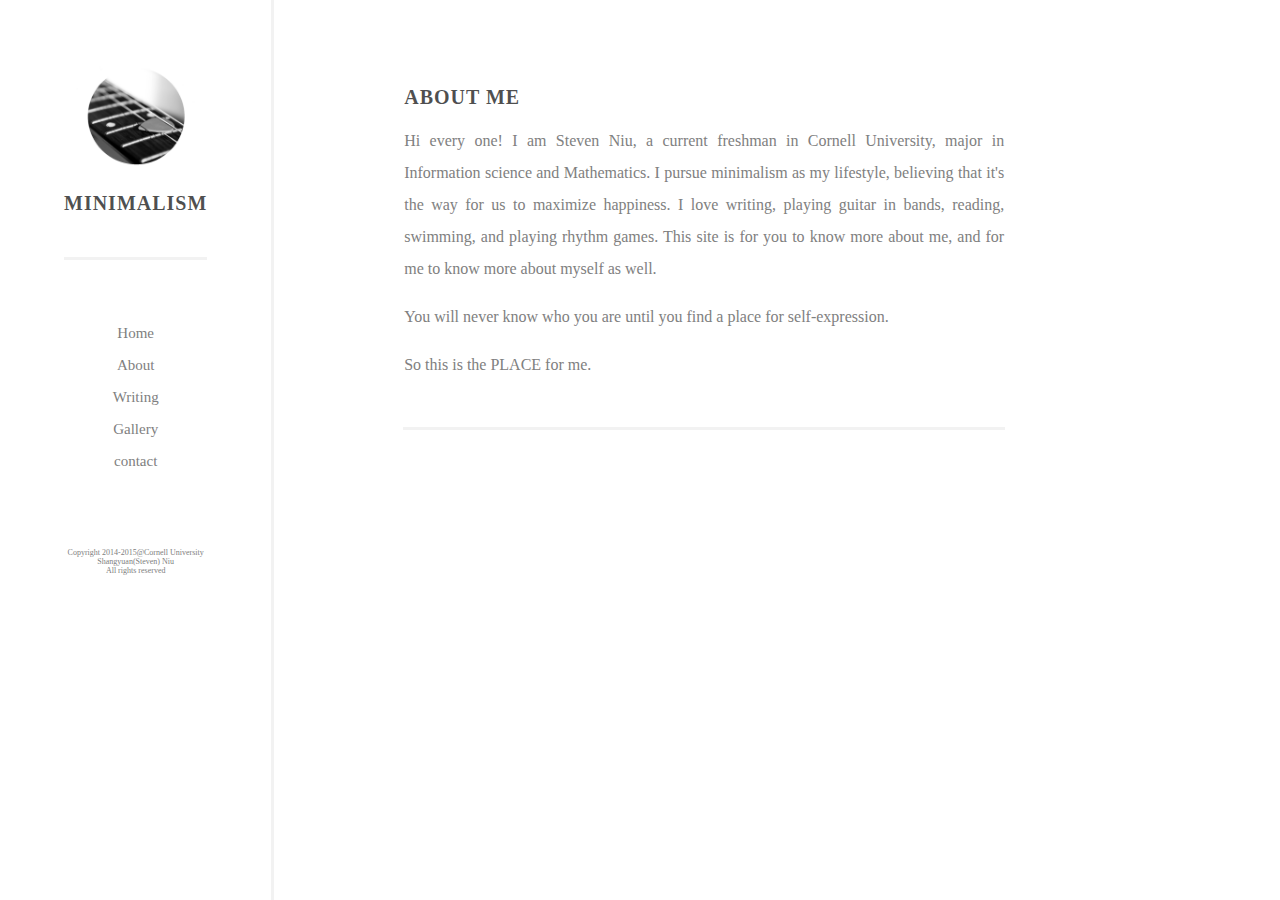
==== about.html @ e4a2d103 "Add source code" ====
<!doctype html>

<html lang="en">
<head>
    <meta charset="UTF-8">
    <title>Shangyuan Niu's Personal Website</title>
    <link rel="stylesheet" type="text/css" href="css/css.css">
</head>
<body>


    <div class="Navigation">
    <div id="nav-up">
        <img src="img/guitar.jpg" width="120" alt="guitar">
        <p id="title">MINIMALISM</p>
    </div>
    <div id="nav-down">
        
        <ul>
            <li><a href="index.html">Home</a></li>
            <li><a href="about.html">About</a></li>
            <li><a href="writing.html">Writing</a></li>
            <li><a href="gallery.html">Gallery</a></li>
            <li><a href="contact.html">contact</a></li>
        </ul>
    </div>
    <br/>
    <div class="Copyright"><p>Copyright 2014-2015@Cornell University<br>Shangyuan(Steven) Niu<br>All rights reserved</p></div>
</div>


    <div class="content">
        <div class="quote">
            <p><span class="title2">ABOUT ME</span></p>
            <div class="quotecontent">
                <p>Hi every one! I am Steven Niu, a current freshman in Cornell University, major in Information science and Mathematics. I pursue minimalism as my lifestyle, believing that it's the way for us to maximize happiness. I love writing, playing guitar in bands, reading, swimming, and playing rhythm games. This site is for you to know more about me, and for me to know more about myself as well. </p>
                <p>You will never know who you are until you find a place for self-expression.</p>
                <p>So this is the PLACE for me.
                </p>
            </div>

        </div>
    </div>
</body>
</html>
---- css/css.css ----
body {
	margin: 0px;
	font-family: Calibri;
}

.Navigation {	
	padding-left: 5%;
	padding-right: 5%;
	padding-top: 5%;
	min-width: 100px;
	height: 100%;
	background-color:white; 
	position: fixed;
	text-decoration: none;
	z-index: 0;
	border-right-width: 3px;
	border-right-color: rgba(0, 0, 0, 0.05);
	border-right-style: solid;
}

#nav-up{
	z-index: 1;
	min-width: 100px;
	text-align: center;
	padding-bottom: 15%;
	margin-bottom: 40%;
	border-bottom-width: 3px;
	border-bottom-color: rgba(0, 0, 0, 0.05);
	border-bottom-style: solid;
	font-family: Calibri;
}

#title{
	color: rgba(0, 0, 0, 0.7);
	font-weight: 600;
	font-size: 20px;
	letter-spacing: 1px;
	
}


.Navigation a:link,a:visited
{

color: grey;
text-align:center;
padding:6px;
text-decoration:none;
}
.Navigation a:hover,a:active
{
font-weight:bold;
color:green;
}
.Navigation p {
	color: grey;
	font-family: Calibri;
        font-size: large
}

.Navigation ul {
	list-style-type:none;
	margin:0;
	padding:0;
	text-align: center;
	line-height:200%
}

.Navigation li {
	display:block;
        font-family: Calibri;
        font-size: 15px;
}

.content {
	z-index: 1;
	padding-left: 19%;
	font-family: Calibri;
	font-size: small;
	color: grey;
}


	
.quote{
	text-align: left;
	width: 600px;
	padding: 1px;
	color: black;
	margin-left: 160px;
	padding-top: 70px;
	padding-bottom: 30px;
	font-size: 16px;
	border-bottom-width: 3px;
	border-bottom-color: rgba(0, 0, 0, 0.05);
	border-bottom-style: solid;
}

.title2{
	letter-spacing: 1px;
	padding-left:0;
	color: rgba(0, 0, 0, 0.7);
	font-weight: 600;
	font-size: 20px;
	
}

.author{
	padding-left: 10px;
}

.author2{
	line-height: 20px;
	padding-left: 10px;
	color: black;
	font-size: 16px;
}
.quotecontent	{
	line-height: 200%;
	color: grey;
	text-align: justify;
}

.contactcontent	{
	line-height: 200%;
	color: grey;
	text-align: justify;
	padding-bottom: 10px;
	border-bottom-width: 3px;
	border-bottom-color: rgba(0, 0, 0, 0.05);
	border-bottom-style: solid;
}


.profile{
	padding-top:30px;
}

.profile img{
	padding-top: 20px;	
	padding-left: 15%;
	padding-bottom: 70px;
	width: 600px;
}

.profile p {
	padding-left: 15%;
}

.Copyright p {
	z-index: 1;
	font-family: verdana;
	font-size: 8px;
	color: grey;
	padding-top: 45px;
	text-align: center;
}

.photo{
	width: 600px;
	padding: 1px;
	margin-left: 160px;
	padding-top: 70px;
	padding-bottom: 30px;
	border-bottom-width: 3px;
	border-bottom-color: rgba(0, 0, 0, 0.05);
	border-bottom-style: solid;
}

.photo img{
	width: 600px;
}

form {
	color: grey;
}

.writing{
	text-align: left;
	width: 600px;
	padding: 1px;
	color: black;
	margin-left: 160px;
	padding-top: 70px;
	padding-bottom: 30px;
	font-size: 16px;
	border-bottom-width: 3px;
	border-bottom-color: rgba(0, 0, 0, 0.05);
	border-bottom-style: solid;
}

.italicized{
	font-style: italic;
}

.socialmedia ul{
	text-align: center;	
}

.socialmedia li{
	display: inline;
}

.socialmedia img{
	width: 60px;
}

.form{
	padding-bottom: 20px;
	padding-top: 20px;
	text-align: left;
	line-height: 150%;
}

.required{
	color: red;
}
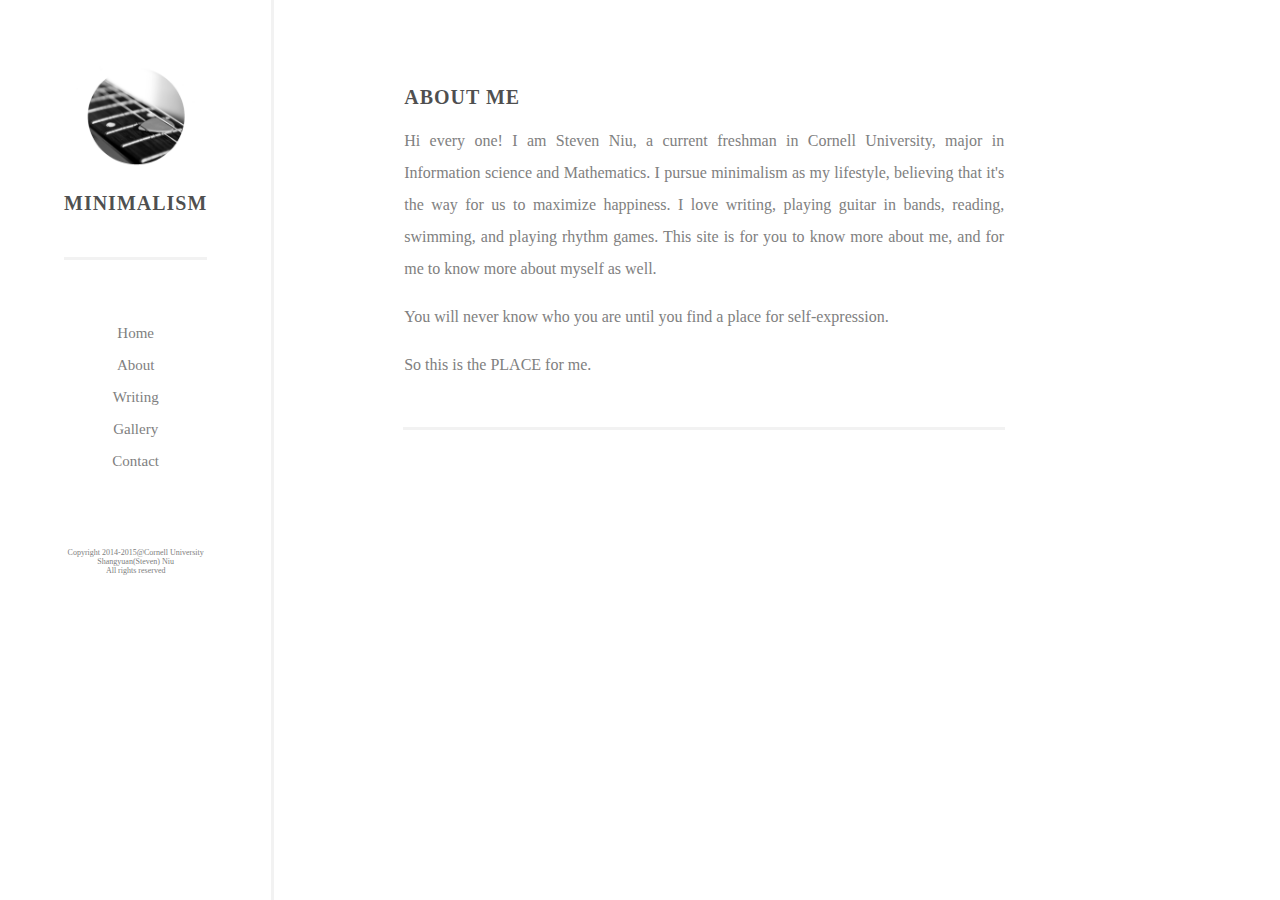
==== commit 4445245c: "Made some format changes" ====
--- a/about.html
+++ b/about.html
@@ -21,7 +21,7 @@
             <li><a href="about.html">About</a></li>
             <li><a href="writing.html">Writing</a></li>
             <li><a href="gallery.html">Gallery</a></li>
-            <li><a href="contact.html">contact</a></li>
+            <li><a href="contact.html">Contact</a></li>
         </ul>
     </div>
     <br/>
